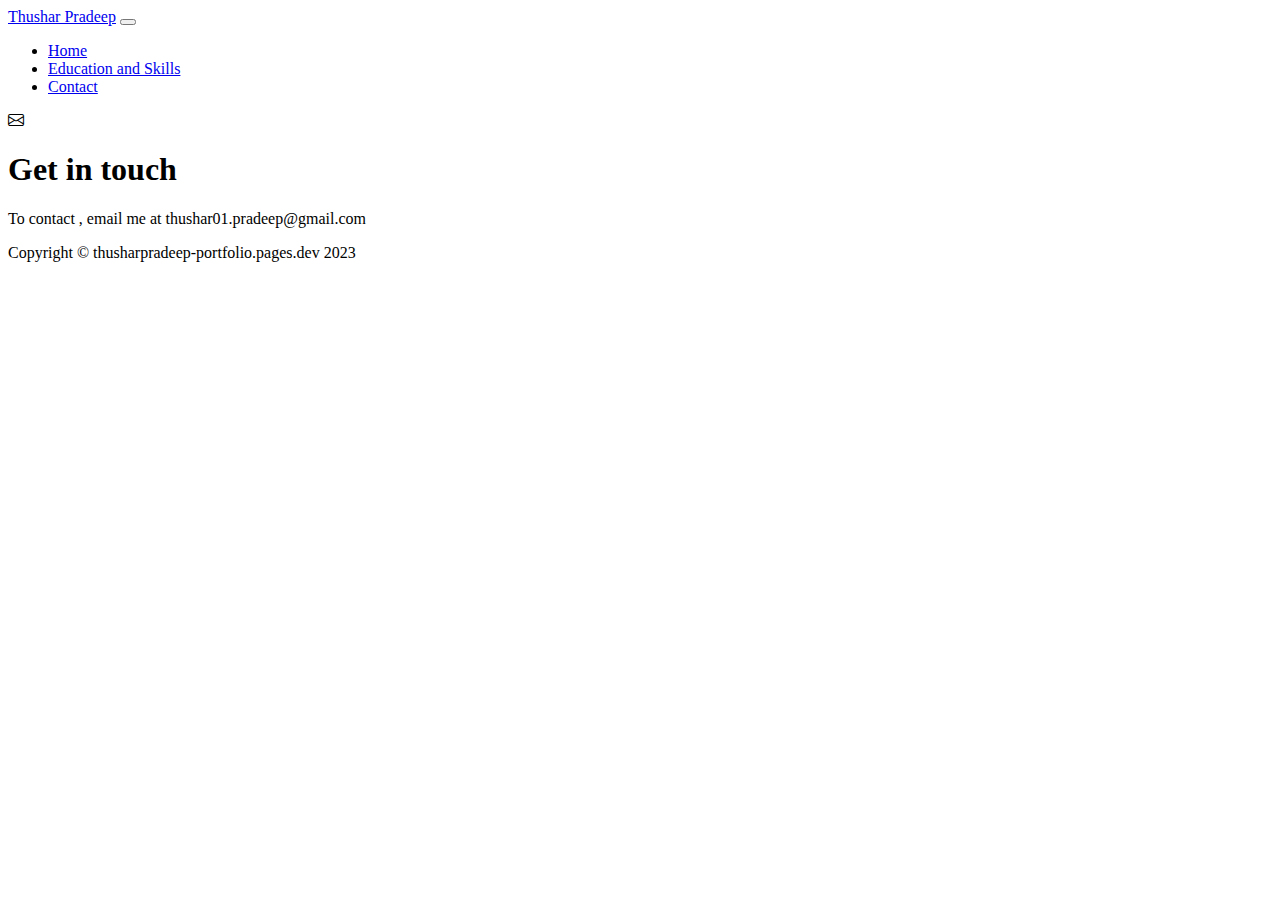
==== contact.html @ 068afe74 "Update contact.html" ====
<!DOCTYPE html>
<html lang="en">
  <head>
    <meta charset="utf-8" />
    <meta
      name="viewport"
      content="width=device-width, initial-scale=1, shrink-to-fit=no"
    />
    <meta name="description" content />
    <meta name="author" content />
    <title>Modern Business - Start Bootstrap Template</title>
    <!-- Favicon-->
    <link rel="icon" type="image/x-icon" href="favicon.ico" />
    <!-- Custom Google font-->
    <link rel="preconnect" href="https://fonts.googleapis.com" />
    <link rel="preconnect" href="https://fonts.gstatic.com" crossorigin />
    <link
      href="https://fonts.googleapis.com/css2?family=Plus+Jakarta+Sans:wght@100;200;300;400;500;600;700;800;900&amp;display=swap"
      rel="stylesheet"
    />
    <!-- Bootstrap icons-->
    <link
      href="https://cdn.jsdelivr.net/npm/bootstrap-icons@1.8.1/font/bootstrap-icons.css"
      rel="stylesheet"
    />
    <!-- Core theme CSS (includes Bootstrap)-->
    <link href="styles.css" rel="stylesheet" />
  </head>
  <body class="d-flex flex-column">
    <main class="flex-shrink-0">
      <!-- Navigation-->
      <nav class="navbar navbar-expand-lg navbar-light bg-white py-3">
        <div class="container px-5">
          <a class="navbar-brand" href="index.html"
            ><span class="fw-bolder text-primary">Thushar Pradeep</span></a
          >
          <button
            class="navbar-toggler"
            type="button"
            data-bs-toggle="collapse"
            data-bs-target="#navbarSupportedContent"
            aria-controls="navbarSupportedContent"
            aria-expanded="false"
            aria-label="Toggle navigation"
          >
            <span class="navbar-toggler-icon"></span>
          </button>
          <div class="collapse navbar-collapse" id="navbarSupportedContent">
            <ul class="navbar-nav ms-auto mb-2 mb-lg-0 small fw-bolder">
              <li class="nav-item">
                <a class="nav-link" href="index.html">Home</a>
              </li>
              <li class="nav-item">
                <a class="nav-link" href="resume.html">Education and Skills</a>
              </li>
              <li class="nav-item">
                <a class="nav-link" href="contact.html">Contact</a>
              </li>
            </ul>
          </div>
        </div>
      </nav>
      <!-- Page content-->
      <section class="py-5">
        <div class="container px-5">
          <!-- Contact form-->
          <div class="bg-light rounded-4 py-5 px-4 px-md-5">
            <div class="text-center mb-5">
              <div
                class="feature bg-primary bg-gradient-primary-to-secondary text-white rounded-3 mb-3"
              >
                <i class="bi bi-envelope"></i>
              </div>
              <h1 class="fw-bolder">Get in touch</h1>
              <p class="lead fw-normal text-muted mb-0">
                To contact , email me at thushar01.pradeep@gmail.com
              </p>
            </div>
            <div class="row gx-5 justify-content-center">
              <div class="col-lg-8 col-xl-6">
                <!-- * * * * * * * * * * * * * * *-->
                <!-- * * SB Forms Contact Form * *-->
                <!-- * * * * * * * * * * * * * * *-->
                <!-- This form is pre-integrated with SB Forms.-->
                <!-- To make this form functional, sign up at-->
                <!-- https://startbootstrap.com/solution/contact-forms-->
                <!-- to get an API token!-->
                <form id="contactForm" data-sb-form-api-token="API_TOKEN">
                  <!-- Name input-->

                  <!-- Submit error message-->
                  <!---->
                  <!-- This is what your users will see when there is-->
                  <!-- an error submitting the form-->
                </form>
              </div>
            </div>
          </div>
        </div>
      </section>
    </main>
    <!-- Footer-->
    <footer class="bg-white py-4 mt-auto">
      <div class="container px-5">
        <div
          class="row align-items-center justify-content-between flex-column flex-sm-row"
        >
          <div class="col-auto">
            <div class="small m-0">
              Copyright &copy; thusharpradeep-portfolio.pages.dev 2023
            </div>
          </div>
        </div>
      </div>
    </footer>
    <!-- Bootstrap core JS-->
    <script src="https://cdn.jsdelivr.net/npm/bootstrap@5.2.3/dist/js/bootstrap.bundle.min.js"></script>
    <!-- Core theme JS-->
    <script src="js/scripts.js"></script>
    <!-- * * * * * * * * * * * * * * * * * * * * * * * * * * * * * * * * * * * * * * * *-->
    <!-- * *                               SB Forms JS                               * *-->
    <!-- * * Activate your form at https://startbootstrap.com/solution/contact-forms * *-->
    <!-- * * * * * * * * * * * * * * * * * * * * * * * * * * * * * * * * * * * * * * * *-->
    <script src="https://cdn.startbootstrap.com/sb-forms-latest.js"></script>
  </body>
</html>
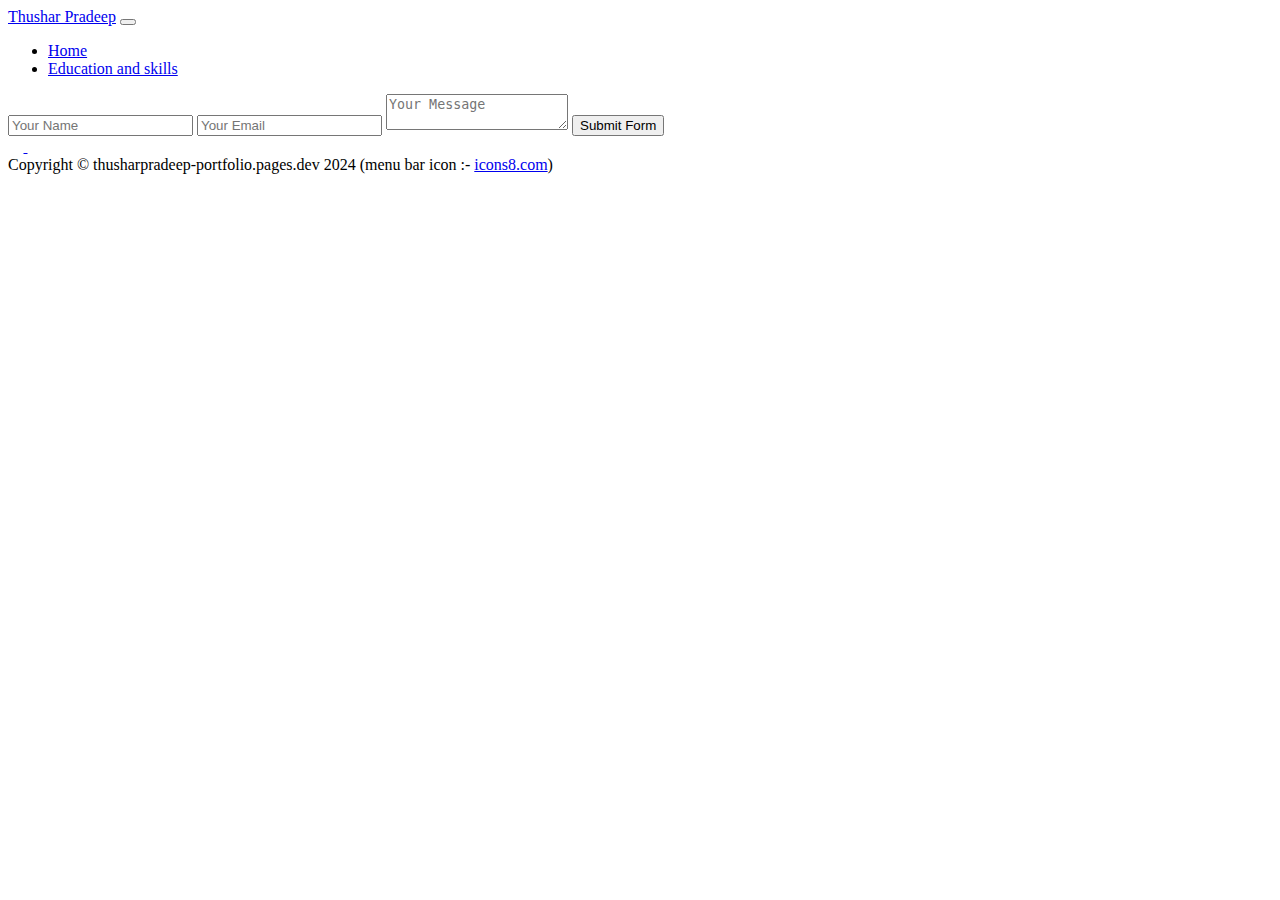
==== commit a44a4503: "Add files via upload" ====
--- a/contact.html
+++ b/contact.html
@@ -8,7 +8,7 @@
     />
     <meta name="description" content />
     <meta name="author" content />
-    <title>Modern Business - Start Bootstrap Template</title>
+    <title>Thushar - CONTACT</title>
     <!-- Favicon-->
     <link rel="icon" type="image/x-icon" href="favicon.ico" />
     <!-- Custom Google font-->
@@ -24,7 +24,7 @@
       rel="stylesheet"
     />
     <!-- Core theme CSS (includes Bootstrap)-->
-    <link href="styles.css" rel="stylesheet" />
+    <link href="styless.css" rel="stylesheet" />
   </head>
   <body class="d-flex flex-column">
     <main class="flex-shrink-0">
@@ -32,7 +32,7 @@
       <nav class="navbar navbar-expand-lg navbar-light bg-white py-3">
         <div class="container px-5">
           <a class="navbar-brand" href="index.html"
-            ><span class="fw-bolder text-primary">Thushar Pradeep</span></a
+            ><span class="fw-bolder text-primary text-gradient">Thushar Pradeep</span></a
           >
           <button
             class="navbar-toggler"
@@ -47,16 +47,15 @@
           </button>
           <div class="collapse navbar-collapse" id="navbarSupportedContent">
             <ul class="navbar-nav ms-auto mb-2 mb-lg-0 small fw-bolder">
+            
               <li class="nav-item">
-                <a class="nav-link" href="index.html">Home</a>
+                <a class="nav-link hcbutton text-gradient d-in" href="index.html">Home</a>
               </li>
               <li class="nav-item">
-                <a class="nav-link" href="resume.html">Education and Skills</a>
-              </li>
-              <li class="nav-item">
-                <a class="nav-link" href="contact.html">Contact</a>
+                <a class="nav-link hcbutton text-gradient d-in" href="resume.html">Education and skills</a>
               </li>
             </ul>
+            
           </div>
         </div>
       </nav>
@@ -64,17 +63,38 @@
       <section class="py-5">
         <div class="container px-5">
           <!-- Contact form-->
-          <div class="bg-light rounded-4 py-5 px-4 px-md-5">
-            <div class="text-center mb-5">
+          <div class="bg-lightt rounded-4 py-5 px-4 px-md-5">
+            <div class="text-center mb-5 ">
               <div
-                class="feature bg-primary bg-gradient-primary-to-secondary text-white rounded-3 mb-3"
+                class=" text-white rounded-3 "
               >
-                <i class="bi bi-envelope"></i>
+              <div class="form-container">
+                <form action="https://api.web3forms.com/submit" method="POST">
+                  <input type="hidden" name="access_key" value="9fb4f339-7bb8-4340-881d-de8655d69b07">
+                  <input type="text" name="name" placeholder="Your Name" required>
+                  <input type="email" name="email" placeholder="Your Email" required>
+                  <textarea name="message" placeholder="Your Message" required></textarea>
+                  <input type="checkbox" name="botcheck" class="hidden" style="display: none;">
+                  <button type="submit">Submit Form</button>
+                </form>
               </div>
-              <h1 class="fw-bolder">Get in touch</h1>
-              <p class="lead fw-normal text-muted mb-0">
-                To contact , email me at thushar01.pradeep@gmail.com
-              </p>
+              </div>
+             
+              
+            </div>
+            <div class="cardd text-center">
+        
+              <a class="social-link2 text-center" href="https://github.com/thusharpradeep">
+                <svg viewBox="0 0 496 512" height="1em" fill="#fff" xmlns="http://www.w3.org/2000/svg">
+                  <path d="M165.9 397.4c0 2-2.3 3.6-5.2 3.6-3.3.3-5.6-1.3-5.6-3.6 0-2 2.3-3.6 5.2-3.6 3-.3 5.6 1.3 5.6 3.6zm-31.1-4.5c-.7 2 1.3 4.3 4.3 4.9 2.6 1 5.6 0 6.2-2s-1.3-4.3-4.3-5.2c-2.6-.7-5.5.3-6.2 2.3zm44.2-1.7c-2.9.7-4.9 2.6-4.6 4.9.3 2 2.9 3.3 5.9 2.6 2.9-.7 4.9-2.6 4.6-4.6-.3-1.9-3-3.2-5.9-2.9zM244.8 8C106.1 8 0 113.3 0 252c0 110.9 69.8 205.8 169.5 239.2 12.8 2.3 17.3-5.6 17.3-12.1 0-6.2-.3-40.4-.3-61.4 0 0-70 15-84.7-29.8 0 0-11.4-29.1-27.8-36.6 0 0-22.9-15.7 1.6-15.4 0 0 24.9 2 38.6 25.8 21.9 38.6 58.6 27.5 72.9 20.9 2.3-16 8.8-27.1 16-33.7-55.9-6.2-112.3-14.3-112.3-110.5 0-27.5 7.6-41.3 23.6-58.9-2.6-6.5-11.1-33.3 2.6-67.9 20.9-6.5 69 27 69 27 20-5.6 41.5-8.5 62.8-8.5s42.8 2.9 62.8 8.5c0 0 48.1-33.6 69-27 13.7 34.7 5.2 61.4 2.6 67.9 16 17.7 25.8 31.5 25.8 58.9 0 96.5-58.9 104.2-114.8 110.5 9.2 7.9 17 22.9 17 46.4 0 33.7-.3 75.4-.3 83.6 0 6.5 4.6 14.4 17.3 12.1C428.2 457.8 496 362.9 496 252 496 113.3 383.5 8 244.8 8zM97.2 352.9c-1.3 1-1 3.3.7 5.2 1.6 1.6 3.9 2.3 5.2 1 1.3-1 1-3.3-.7-5.2-1.6-1.6-3.9-2.3-5.2-1zm-10.8-8.1c-.7 1.3.3 2.9 2.3 3.9 1.6 1 3.6.7 4.3-.7.7-1.3-.3-2.9-2.3-3.9-2-.6-3.6-.3-4.3.7zm32.4 35.6c-1.6 1.3-1 4.3 1.3 6.2 2.3 2.3 5.2 2.6 6.5 1 1.3-1.3.7-4.3-1.3-6.2-2.2-2.3-5.2-2.6-6.5-1zm-11.4-14.7c-1.6 1-1.6 3.6 0 5.9 1.6 2.3 4.3 3.3 5.6 2.3 1.6-1.3 1.6-3.9 0-6.2-1.4-2.3-4-3.3-5.6-2z">
+                  </path>
+                </svg> </a>
+             
+              <a class="social-link4 text-center" href="https://www.linkedin.com/in/thushar-pradeep-42770b300/">
+                <svg fill="#fff" viewBox="0 0 448 512" height="1em" xmlns="http://www.w3.org/2000/svg">
+                  <path d="M100.28 448H7.4V148.9h92.88zM53.79 108.1C24.09 108.1 0 83.5 0 53.8a53.79 53.79 0 0 1 107.58 0c0 29.7-24.1 54.3-53.79 54.3zM447.9 448h-92.68V302.4c0-34.7-.7-79.2-48.29-79.2-48.29 0-55.69 37.7-55.69 76.7V448h-92.78V148.9h89.08v40.8h1.3c12.4-23.5 42.69-48.3 87.88-48.3 94 0 111.28 61.9 111.28 142.3V448z">
+                  </path>
+                </svg> </a>
             </div>
             <div class="row gx-5 justify-content-center">
               <div class="col-lg-8 col-xl-6">
@@ -93,12 +113,25 @@
                   <!-- This is what your users will see when there is-->
                   <!-- an error submitting the form-->
                 </form>
+
+                <div class="spinner container">
+                  <span></span>
+                  <span></span>
+                  <span></span>
+                  <span></span>
+                  <span></span>
+                  <span></span>
+                  <span></span>
+                  <span></span>
+                </div>
+
               </div>
             </div>
           </div>
         </div>
       </section>
     </main>
+    
     <!-- Footer-->
     <footer class="bg-white py-4 mt-auto">
       <div class="container px-5">
@@ -107,7 +140,7 @@
         >
           <div class="col-auto">
             <div class="small m-0">
-              Copyright &copy; thusharpradeep-portfolio.pages.dev 2023
+              Copyright &copy; thusharpradeep-portfolio.pages.dev 2024 (menu bar icon :- <a href="https://icons8.com/">icons8.com</a>)
             </div>
           </div>
         </div>
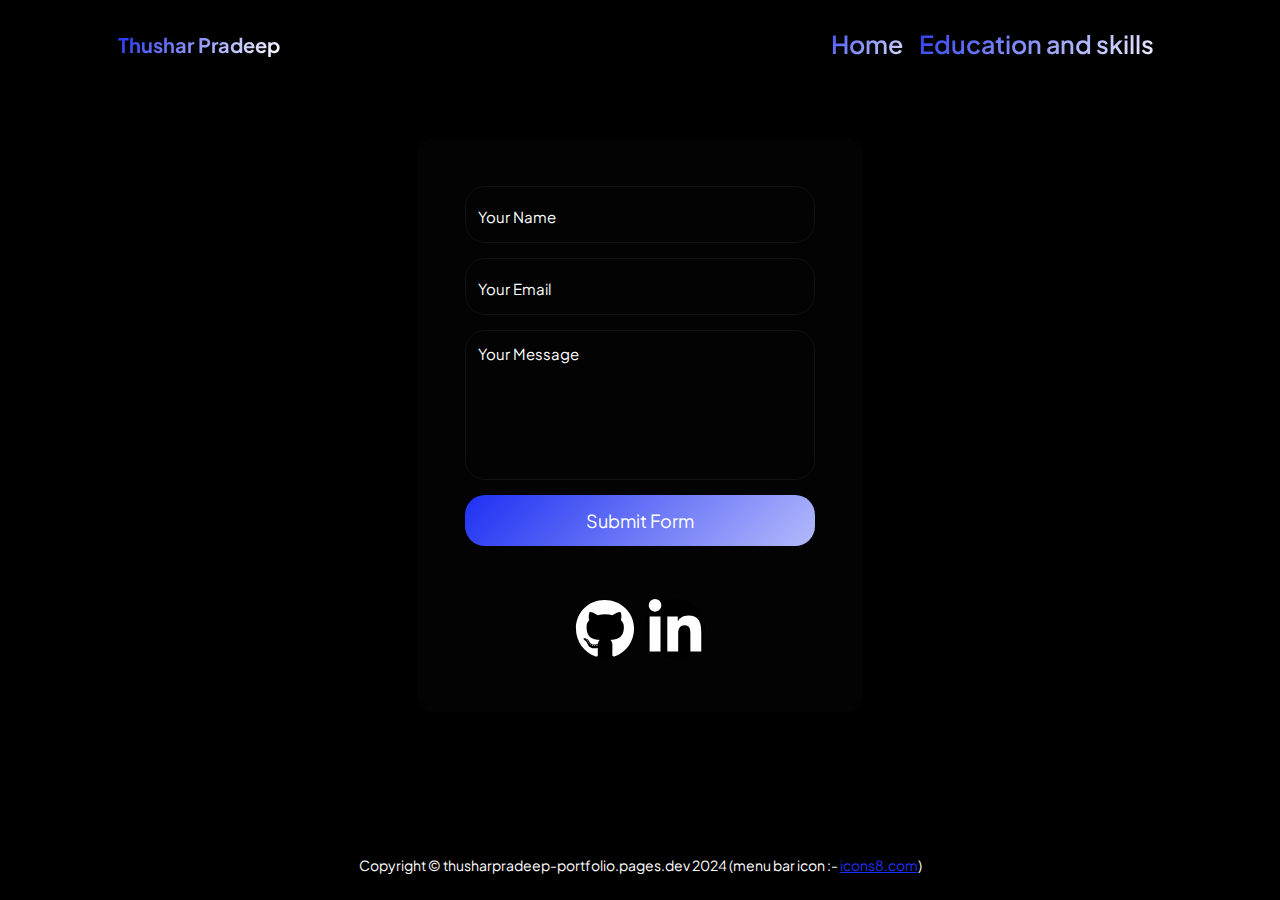
==== commit deb3efaf: "Add files via upload" ====
--- a/contact.html
+++ b/contact.html
@@ -24,7 +24,7 @@
       rel="stylesheet"
     />
     <!-- Core theme CSS (includes Bootstrap)-->
-    <link href="styless.css" rel="stylesheet" />
+    <link href="styles.css" rel="stylesheet" />
   </head>
   <body class="d-flex flex-column">
     <main class="flex-shrink-0">
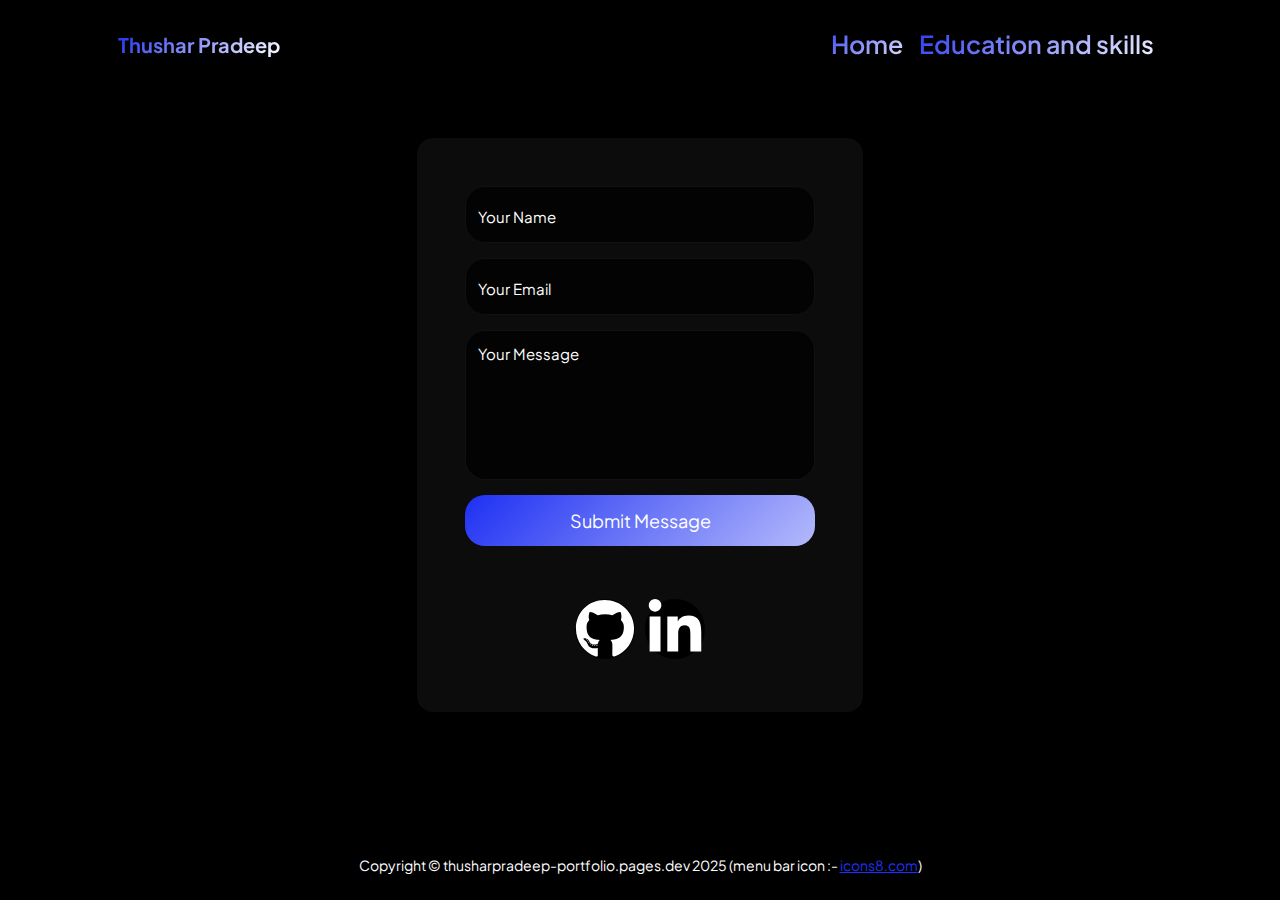
==== commit 117a6932: "Update contact.html" ====
--- a/contact.html
+++ b/contact.html
@@ -75,7 +75,7 @@
                   <input type="email" name="email" placeholder="Your Email" required>
                   <textarea name="message" placeholder="Your Message" required></textarea>
                   <input type="checkbox" name="botcheck" class="hidden" style="display: none;">
-                  <button type="submit">Submit Form</button>
+                  <button type="submit">Submit Message</button>
                 </form>
               </div>
               </div>
@@ -140,7 +140,7 @@
         >
           <div class="col-auto">
             <div class="small m-0">
-              Copyright &copy; thusharpradeep-portfolio.pages.dev 2024 (menu bar icon :- <a href="https://icons8.com/">icons8.com</a>)
+              Copyright &copy; thusharpradeep-portfolio.pages.dev 2025 (menu bar icon :- <a href="https://icons8.com/">icons8.com</a>)
             </div>
           </div>
         </div>
